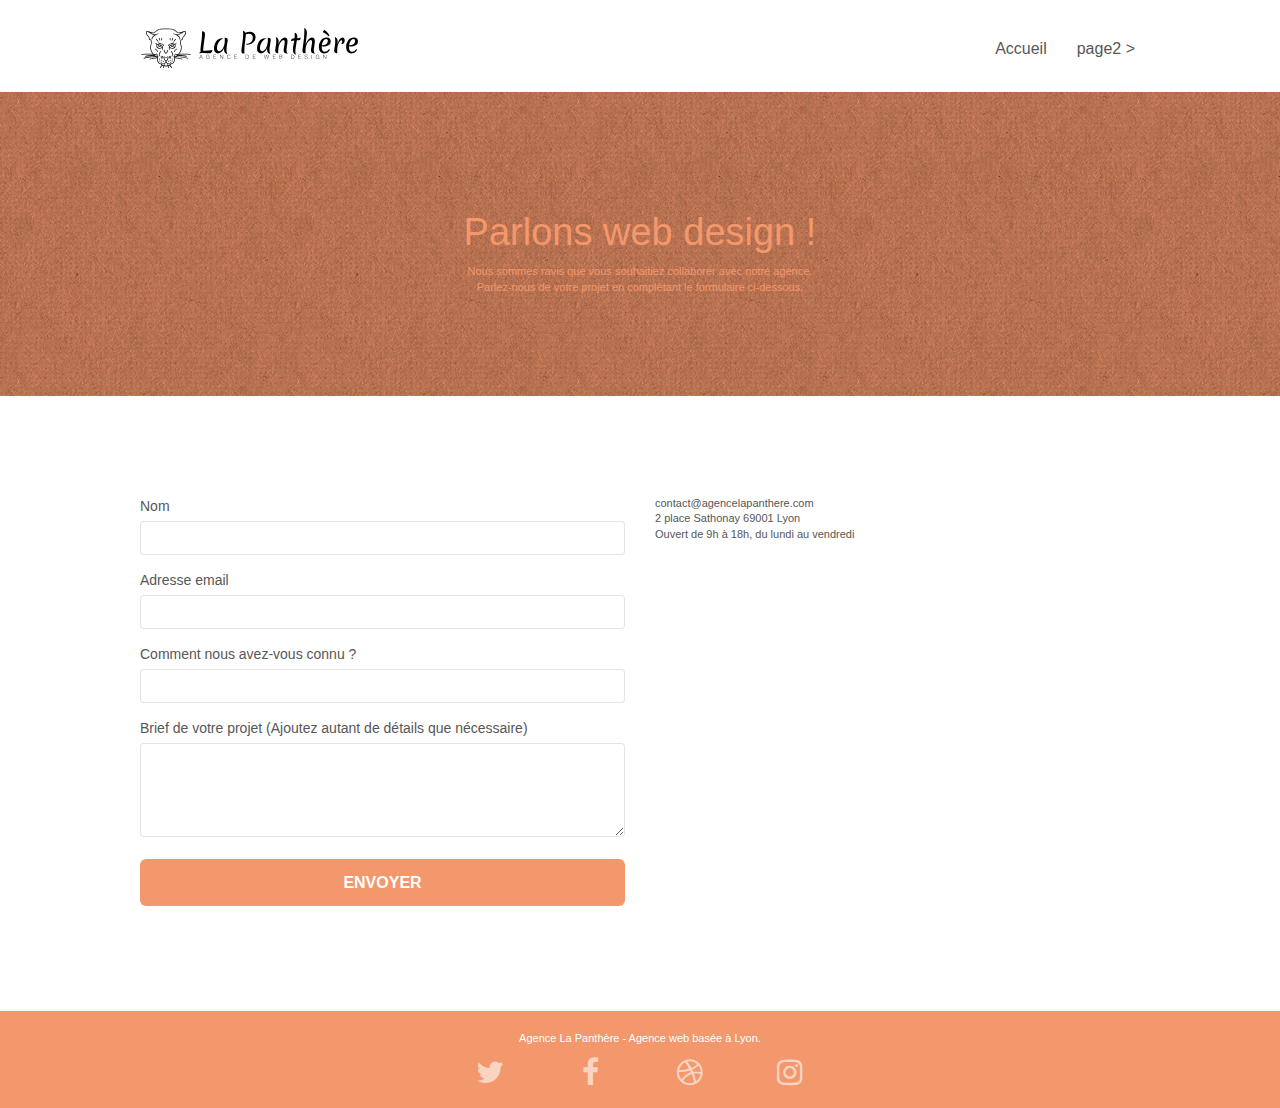
==== page2.html @ c08eaf68 "ajout du dossier" ====
<!doctype html>
<html lang="Default">
<head>
    <meta charset="utf-8">
    <meta name="keywords" content="">
    <meta name="description" content="">
    <meta name="viewport" content="width=device-width, initial-scale=1.0, viewport-fit=cover">
    <link rel="shortcut icon" type="image/png" href="favicon.jpg">
    
	<link rel="stylesheet" type="text/css" href="./css/bootstrap.css">
	<link rel="stylesheet" type="text/css" href="style.css">
	<link rel="stylesheet" type="text/css" href="./css/font-awesome.css">
	<link rel="stylesheet" type="text/css" href="./css/et-line.css">
	
    
	<script src="./js/jquery-2.1.0.js"></script>
	<script src="./js/bootstrap.js"></script>
	<script src="./js/blocs.js"></script>
	<script src="./js/jqBootstrapValidation.js"></script>
	<script src="./js/formHandler.js"></script>
    <title>page2</title>

    
<!-- Analytics -->
 
<!-- Analytics END -->
    
</head>
<body>
<!-- Principal conteneur -->
<div class="page-container">
    
<!-- bloc-0 -->
<div class="bloc bgc-white l-bloc " id="bloc-0">
	<div class="container bloc-sm">
		<nav class="navbar row">
			<div class="navbar-header">
				<a class="navbar-brand" href="index.html"><img src="img/agence-la-panthere-monochrome.svg" alt="atlanta web design logo" height="40" /></a>
				<button id="nav-toggle" type="button" class="ui-navbar-toggle navbar-toggle" data-toggle="collapse" data-target=".navbar-1">
					<span class="sr-only">Toggle navigation</span><span class="icon-bar"></span><span class="icon-bar"></span><span class="icon-bar"></span>
				</button>
			</div>
			<div class="collapse navbar-collapse navbar-1 special-dropdown-nav">
				<ul class="site-navigation nav navbar-nav">
					<li>
						<a href="index.html">Accueil</a>
					</li>
					<li>
					</li>
					<li>
						<a href="page2.html">page2 &gt;</a>
					</li>
				</ul>
			</div>
		</nav>
	</div>
</div>
<!-- bloc-0 END -->

<!-- bloc-6 -->
<div class="bloc bg-dots-bg bg-repeat bgc-atomic-tangerine d-bloc bloc-bg-texture texture-paper" id="bloc-6">
	<div class="container bloc-lg">
		<div class="row">
			<div class="col-sm-12">
				<h1 class="text-center hero-bloc-text tc-white">
					Parlons web design !
				</h1>
				<p class="text-center mg-lg tc-white tight-width-whitespace">
					Nous sommes ravis que vous souhaitiez collaborer avec notre agence.<br>
					Parlez-nous de votre projet en complétant le formulaire ci-dessous.
				</p>
			</div>
		</div>
	</div>
</div>
<!-- bloc-6 END -->

<!-- bloc-7 -->
<div class="bloc bgc-white l-bloc" id="bloc-7">
	<div class="container bloc-lg">
		<div class="row">
			<div class="col-sm-6">
				<form id="form_1" novalidate success-msg="Your message has been sent." fail-msg="Sorry it seems that our mail server is not responding, Sorry for the inconvenience!">
					<div class="form-group">
						<label>
							Nom
						</label>
						<input id="name" class="form-control" required />
					</div>
					<div class="form-group">
						<label>
							Adresse email
						</label>
						<input id="email" class="form-control" type="email" required />
					</div>
					<div class="form-group">
						<label>
							Comment nous avez-vous connu ?
						</label>
						<input class="form-control" type="email" required id="input_504" />
					</div>
					<div class="form-group">
						<label>
							Brief de votre projet (Ajoutez autant de détails que nécessaire)<br>
						</label><textarea id="message" class="form-control" rows="4" cols="50" required></textarea>
					</div> 
					<button class="bloc-button btn btn-lg btn-block cta-hero btn-atomic-tangerine" type="submit">
						Envoyer
					</button>
				</form>
			</div>
			<div class="col-sm-6">
				<p>
					contact@agencelapanthere.com<br>2 place Sathonay 69001 Lyon<br>Ouvert de 9h à 18h, du lundi au vendredi<br>
				</p>
			</div>
		</div>
	</div>
</div>
<!-- bloc-7 END -->

<!-- ScrollToTop Button -->
<a class="bloc-button btn btn-d scrollToTop" onclick="scrollToTarget('1')"><span class="fa fa-chevron-up"></span></a>
<!-- ScrollToTop Button END-->


<!-- Footer - bloc-8 -->
<div class="bloc bgc-atomic-tangerine d-bloc" id="bloc-8">
	<div class="container bloc-sm">
		<div class="row">
			<div class="col-sm-12">
				<p class="text-center white">
					Agence La Panthère - Agence web basée à Lyon.<br>
				</p>
				<div class="row row-no-gutters social">
					<div class="col-sm-3">
						<div class="text-center">
							<a class="social" href="index.html"><span class="fa fa-twitter icon-md"></span></a>
						</div>
					</div>
					<div class="col-sm-3">
						<div class="text-center">
							<a class="social" href="index.html"><span class="fa fa-facebook icon-md"></span></a>
						</div>
					</div>
					<div class="col-sm-3">
						<div class="text-center">
							<a class="social" href="index.html"><span class="fa fa-dribbble icon-md"></span></a>
						</div>
					</div>
					<div class="col-sm-3">
						<div class="text-center">
							<a class="social" href="index.html"><span class="fa fa-instagram icon-md"></span></a>
						</div>
					</div>
				</div>
			</div>
		</div>
	</div>
</div>
<!-- Footer - bloc-8 END -->

</div>
<!-- Principal conteneur END -->
    

</body>
</html>
---- style.css ----
body {
    margin: 0;
    padding: 0;
    background: #FFF;
    overflow-x: hidden;
    -webkit-font-smoothing: antialiased;
    -moz-osx-font-smoothing: grayscale;
}

a,
button {
    transition: all .3s ease-in-out;
    outline: none!important;
}

a:hover {
    text-decoration: none;
    cursor: pointer;
}

#page-loading-blocs-notifaction {
    position: fixed;
    top: 0;
    bottom: 0;
    width: 100%;
    z-index: 100000;
    background: #FFFFFF url("img/pageload-spinner.gif") no-repeat center center;
}

.bloc {
    width: 100%;
    clear: both;
    background: 50% 50% no-repeat;
    padding: 0 50px;
    -webkit-background-size: cover;
    -moz-background-size: cover;
    -o-background-size: cover;
    background-size: cover;
    position: relative;
}

.bloc .container {
    padding-left: 0;
    padding-right: 0;
}

.bloc-lg {
    padding: 100px 50px;
}

.bloc-md {
    padding: 50px;
}

.bloc-sm {
    padding: 20px 50px;
}

.bg-center,
.bg-l-edge,
.bg-r-edge,
.bg-t-edge,
.bg-b-edge,
.bg-tl-edge,
.bg-bl-edge,
.bg-tr-edge,
.bg-br-edge,
.bg-repeat {
    -webkit-background-size: auto!important;
    -moz-background-size: auto!important;
    -o-background-size: auto!important;
    background-size: auto!important;
}

.bg-repeat {
    background: repeat;
}

.bg-t-edge {
    background: top no-repeat;
}

.bloc-bg-texture::before {
    content: "";
    background-size: 2px 2px;
    position: absolute;
    top: 0;
    bottom: 0;
    left: 0;
    right: 0;
}

.texture-paper::before {
    background: url("img/texture-paper.png");
    background-size: 280px 280px;
}

.b-parallax {
    background-attachment: fixed;
}

.d-bloc {
    color: rgba(255, 255, 255, .7);
}

.d-bloc button:hover {
    color: rgba(255, 255, 255, .9);
}

.d-bloc .icon-round,
.d-bloc .icon-square,
.d-bloc .icon-rounded,
.d-bloc .icon-semi-rounded-a,
.d-bloc .icon-semi-rounded-b {
    border-color: rgba(255, 255, 255, .9);
}

.d-bloc .divider-h span {
    border-color: rgba(255, 255, 255, .2);
}

.d-bloc .a-btn,
.d-bloc .navbar a,
.d-bloc .navbar-brand,
.d-bloc a .icon-sm,
.d-bloc a .icon-md,
.d-bloc a .icon-lg,
.d-bloc a .icon-xl,
.d-bloc h1 a,
.d-bloc h2 a,
.d-bloc h3 a,
.d-bloc h4 a,
.d-bloc h5 a,
.d-bloc h6 a,
.d-bloc p a {
    color: rgba(255, 255, 255, .6);
}

.d-bloc .a-btn:hover,
.d-bloc .navbar a:hover,
.d-bloc .navbar-brand:hover,
.d-bloc a:hover .icon-sm,
.d-bloc a:hover .icon-md,
.d-bloc a:hover .icon-lg,
.d-bloc a:hover .icon-xl,
.d-bloc h1 a:hover,
.d-bloc h2 a:hover,
.d-bloc h3 a:hover,
.d-bloc h4 a:hover,
.d-bloc h5 a:hover,
.d-bloc h6 a:hover,
.d-bloc p a:hover {
    color: rgba(255, 255, 255, 1);
}

.d-bloc .navbar-toggle .icon-bar {
    background: rgba(255, 255, 255, 1);
}

.d-bloc .btn-wire,
.d-bloc .btn-wire:hover {
    color: rgba(255, 255, 255, 1);
    border-color: rgba(255, 255, 255, 1);
}

.d-bloc .panel {
    color: rgba(0, 0, 0, .5);
}

.d-bloc .panel button:hover {
    color: rgba(0, 0, 0, .7);
}

.d-bloc .panel icon {
    border-color: rgba(0, 0, 0, .7);
}

.d-bloc .panel .divider-h span {
    border-color: rgba(0, 0, 0, .1);
}

.d-bloc .panel .a-btn {
    color: rgba(0, 0, 0, .6);
}

.d-bloc .panel .a-btn:hover {
    color: rgba(0, 0, 0, 1);
}

.d-bloc .panel .btn-wire,
.d-bloc .panel .btn-wire:hover {
    color: rgba(0, 0, 0, .7);
    border-color: rgba(0, 0, 0, .3);
}

.d-bloc .panel,
.l-bloc {
    color: rgba(0, 0, 0, .5);
}

.d-bloc .panel button:hover,
.l-bloc button:hover {
    color: rgba(0, 0, 0, .7);
}

.l-bloc .icon-round,
.l-bloc .icon-square,
.l-bloc .icon-rounded,
.l-bloc .icon-semi-rounded-a,
.l-bloc .icon-semi-rounded-b {
    border-color: rgba(0, 0, 0, .7);
}

.d-bloc .panel .divider-h span,
.l-bloc .divider-h span {
    border-color: rgba(0, 0, 0, .1);
}

.d-bloc .panel .a-btn,
.l-bloc .a-btn,
.l-bloc .navbar a,
.l-bloc .navbar-brand,
.l-bloc a .icon-sm,
.l-bloc a .icon-md,
.l-bloc a .icon-lg,
.l-bloc a .icon-xl,
.l-bloc h1 a,
.l-bloc h2 a,
.l-bloc h3 a,
.l-bloc h4 a,
.l-bloc h5 a,
.l-bloc h6 a,
.l-bloc p a {
    color: rgba(0, 0, 0, .6);
}

.d-bloc .panel .a-btn:hover,
.l-bloc .a-btn:hover,
.l-bloc .navbar a:hover,
.l-bloc .navbar-brand:hover,
.l-bloc a:hover .icon-sm,
.l-bloc a:hover .icon-md,
.l-bloc a:hover .icon-lg,
.l-bloc a:hover .icon-xl,
.l-bloc h1 a:hover,
.l-bloc h2 a:hover,
.l-bloc h3 a:hover,
.l-bloc h4 a:hover,
.l-bloc h5 a:hover,
.l-bloc h6 a:hover,
.l-bloc p a:hover {
    color: rgba(0, 0, 0, 1);
}

.l-bloc .navbar-toggle .icon-bar {
    color: rgba(0, 0, 0, .6);
}

.d-bloc .panel .btn-wire,
.d-bloc .panel .btn-wire:hover,
.l-bloc .btn-wire,
.l-bloc .btn-wire:hover {
    color: rgba(0, 0, 0, .7);
    border-color: rgba(0, 0, 0, .3);
}

.voffset {
    margin-top: 30px;
}

.voffset-lg {
    margin-top: 80px;
}

.row-no-gutters {
    margin-right: 0;
    margin-left: 0;
}

.row.row-no-gutters > [class^="col-"],
.row.row-no-gutters > [class*=" col-"] {
    padding-right: 0;
    padding-left: 0;
}

#bloc-1-hero h1 {
    font-size: 32px;
}

.navbar {
    margin-bottom: 0;
    z-index: 1;
}

.navbar-brand {
    height: auto;
    padding: 3px 15px;
    font-size: 25px;
    font-weight: normal;
    font-weight: 600;
    line-height: 44px;
}

.navbar-brand img {
    max-height: 200px;
    margin: 0 5px 0 0;
    display: inline;
}

.navbar-brand img[src$=svg] {
    min-width: 100px;
}

.nav-center .navbar-brand img {
    margin: 0;
}

.navbar .nav {
    padding-top: 2px;
    margin-right: -16px;
    float: right;
    z-index: 1;
}

.nav > li {
    float: left;
    margin-top: 4px;
    font-size: 16px;
}

.navbar-nav .open .dropdown-menu > li > a {
    text-align: inherit;
}

.nav > li a:hover,
.nav > li a:focus {
    background: transparent;
}

.navbar-toggle {
    margin: 10px 10px 0 0;
    border: 0px;
}

.navbar-toggle:hover {
    background: transparent!important;
}

.navbar-toggle .icon-bar {
    background-color: rgba(0, 0, 0, .5);
    width: 26px;
}

.nav-invert .navbar .nav {
    float: left;
}

.nav-invert .navbar-header,
.nav-invert .navbar-brand {
    float: right;
    position: relative;
    z-index: 2;
}

@media (min-width: 768px) {
    .site-navigation {
        position: absolute;
        top: 50%;
        right: 20px;
        transform: translate(0, -50%);
        -webkit-transform: translateY(-50%);
    }
    .nav > li .dropdown-menu a,
    .nav > li .dropdown-menu a:hover {
        color: #484848;
    }
    .nav-invert .site-navigation {
        left: 0;
        right: 0;
    }
    .nav-center {
        text-align: center;
    }
    .nav-center .navbar-header {
        width: 100%;
    }
    .nav-center .navbar-header,
    .nav-center .navbar-brand,
    .nav-center .nav > li {
        float: none;
        display: inline-block;
    }
    .nav-center .site-navigation {
        position: relative;
        width: 100%;
        right: 0;
        margin-right: 0px;
        margin-top: 20px;
    }
    .nav-center.mini-nav .navbar-toggle {
        float: none;
        margin: 10px auto 0;
    }
}

.nav > li > .dropdown a {
    background: none!important;
    display: block;
    padding: 14px 15px;
}

nav .caret {
    margin: 0 5px;
}

.dropdown-menu .dropdown-menu {
    top: -8px;
    left: 100%;
}

.dropdown-menu .dropmenu-flow-right {
    top: 100%;
    left: 0;
    margin-left: -1px;
    border-top-left-radius: 0;
    border-top-right-radius: 0;
}

.dropdown-menu .dropdown span {
    border: 4px solid black;
    border-top-color: transparent;
    border-right-color: transparent;
    border-bottom-color: transparent;
    margin: 6px -5px 0 0!important;
    float: right;
}

.mg-md {
    margin-top: 10px;
    margin-bottom: 20px;
}

.mg-lg {
    margin-top: 10px;
    margin-bottom: 40px;
}

.btn {
    margin: 0 5px 5px 0;
}

.btn.pull-right {
    margin: 0 0 5px 5px;
}

.btn-d,
.btn-d:hover,
.btn-d:focus {
    color: #FFF;
    background: rgba(0, 0, 0, .3);
}

button {
    outline: none!important;
}

.btn-rd {
    border-radius: 40px;
}

.btn-clean {
    border: 1px solid rgba(0, 0, 0, .08);
    border-bottom-color: rgba(0, 0, 0, .1);
    text-shadow: 0 1px 0 rgba(0, 0, 1, .1);
    box-shadow: 0 1px 3px rgba(0, 0, 1, .25), inset 0 1px 0 0 rgba(255, 255, 255, .15);
}

.icon-md {
    font-size: 30px!important;
}

.icon-lg {
    font-size: 60px!important;
}

.sm-shadow {
    text-shadow: 0 1px 2px rgba(0, 0, 0, .3);
}

.panel-sq,
.panel-sq .panel-heading,
.panel-sq .panel-footer {
    border-radius: 0;
}

.panel-rd {
    border-radius: 30px;
}

.panel-rd .panel-heading {
    border-radius: 29px 29px 0 0;
}

.panel-rd .panel-footer {
    border-radius: 0 0 29px 29px;
}

.form-control {
    border-color: rgba(0, 0, 0, .1);
    box-shadow: none;
}

.scrollToTop {
    width: 40px;
    height: 40px;
    position: fixed;
    bottom: 20px;
    right: 20px;
    opacity: 0;
    z-index: 500;
    transition: all .3s ease-in-out;
}

.scrollToTop span {
    margin-top: 6px;
}

.showScrollTop {
    font-size: 14px;
    opacity: 1;
}

a[data-lightbox] {
    position: relative;
    display: block;
    text-align: center;
}

a[data-lightbox]:hover::before {
    content: "+";
    font-family: "HelveticaNeue-Light", "Helvetica Neue Light", "Helvetica Neue", Helvetica, Arial;
    font-size: 32px;
    width: 50px;
    height: 50px;
    margin-left: -25px;
    border-radius: 50%;
    background: rgba(0, 0, 0, .6);
    color: #FFF;
    font-weight: 100;
    z-index: 1;
    position: absolute;
    top: 50%;
    transform: translateY(-50%);
    -webkit-transform: translateY(-50%);
}

a[data-lightbox]:hover img {
    opacity: 0.6;
    -webkit-animation-fill-mode: none;
    animation-fill-mode: none;
}

#lightbox-modal {
    display: flex;
    align-items: center;
}

#lightbox-modal .modal-dialog {
    width: 90%;
    max-width: 900px;
    margin: 0 auto 0;
}

#lightbox-modal .modal-dialog img {
    max-height: 90vh;
    margin: 0 auto;
}

.lightbox-caption {
    padding: 20px;
    color: #FFF;
    background: rgba(0, 0, 0, .5);
    position: absolute;
    left: 15px;
    right: 15px;
    bottom: 5px;
}

.close-lightbox {
    color: #FFF;
    font-size: 30px;
    position: absolute;
    top: 20px;
    right: 20px;
    z-index: 20;
    background: rgba(0, 0, 0, .5);
    border: none;
    line-height: 30px;
    padding: 0 9px 5px;
    opacity: 0.3;
}

.close-lightbox:hover,
.next-lightbox:hover,
.prev-lightbox:hover {
    opacity: 1.0;
    color: #FFF;
}

.next-lightbox,
.prev-lightbox {
    font-size: 20px;
    color: rgba(255, 255, 255, .9);
    background: rgba(0, 0, 0, .5);
    transition: all .2s ease-in-out;
    position: absolute;
    top: 45%;
    z-index: 1;
    opacity: 0.4;
}

.next-lightbox {
    padding: 6px 8px 1px 13px;
    right: 25px;
}

.prev-lightbox {
    padding: 6px 13px 1px 10px;
    left: 25px;
}

.snapshot-lb .modal-body {
    padding-bottom: 45px;
}

.snapshot-lb .lightbox-caption {
    padding: 0;
    color: rgba(0, 0, 0, .5);
    background: none;
}

h1,
h2,
h3,
h4,
h5,
h6,
p,
label,
.btn,
a {
    font-family: "helvetica";
    font-weight: 400;
    color: #575757!important;
}

.container {
    max-width: 1000px;
}

.hero-bloc-text {
    font-size: 38px;
}

.hero-bloc-text-sub {
    font-size: 36px;
}

.statement-bloc-text {
    line-height: 26px;
    font-style: italic;
    font-size: 20px;
    text-align: center;
    font-weight: lighter;
    max-width: 520px;
    margin: auto auto auto auto;
}

p {
    font-size: 11px;
}

.tight-width-whitespace {
    max-width: 600px;
    margin: auto auto auto auto;
}

.h1 {
    font-size: 20px;
    font-family: "Open Sans";
}

.cta-hero {
    margin-top: 22px;
    color: #FFFFFF!important;
    text-transform: uppercase;
    padding: 12px 28px 12px 28px;
    font-size: 16px;
    font-weight: 700;
}

.social {
    max-width: 400px;
    margin: auto auto auto auto;
}

h2 {
    font-size: 22px;
    line-height: 1.4em;
}

h3 {
    font-size: 15px;
    text-transform: uppercase;
    font-weight: 700;
    color: #333333!important;
}

.med-width-whitespace {
    max-width: 800px;
    margin: auto auto auto auto;
    box-shadow: 0px 0px 0px #000000;
}

h1 {
    color: #333333!important;
}

h4 {
    color: #333333!important;
}

.icons {
    margin-bottom: 14px;
    margin-top: 24px;
}

.white {
    color: #FFFFFF!important;
}

.portfolio-thumb {
    margin-bottom: 24px;
}

.portfolio-row {
    margin-bottom: 44px;
    margin-top: 50px;
}

.avatar {
    box-shadow: 0px 4px 9px rgba(0, 0, 0, 0.3);
}

.black-background {
    background-color: rgba(165, 147, 99, 0.7);
    padding: 40px 40px 40px 40px;
}

.bold-link {
    font-weight: 900;
    text-decoration: underline!important;
}

.bgc-white {
    background-color: #FFFFFF;
}

.bgc-dark-slate-blue {
    background-color: #364577;
}

.bgc-atomic-tangerine {
    background-color: #F3976C;
}

.tc-white {
    color: #F3976C!important;
}

.btn-atomic-tangerine {
    background: #F3976C;
    color: #FFFFFF!important;
}

.btn-atomic-tangerine:hover {
    background: #c27956!important;
    color: #FFFFFF!important;
}

.ltc-white {
    color: #FFFFFF!important;
}

.ltc-white:hover {
    color: #cccccc!important;
}

.ltc-atomic-tangerine {
    color: #F3976C!important;
}

.ltc-atomic-tangerine:hover {
    color: #c27956!important;
}

.icon-dark-slate-blue {
    color: #364577!important;
    border-color: #364577!important;
}

.bg-dots-bg {
    background-image: url("img/dots-bg.png");
}

.bg-lines-h2-bg {
    background-image: url("img/lines-h2-bg.png");
}

.bg-banniere {
    background-image: url("img/agence-la-panthere.jpg");
}

.bg-presentation {
    background-image: url("img/image-de-presentation.bmp");
}

@media (max-width: 1024px) {
    .bloc {
        padding-left: 20px;
        padding-right: 20px;
    }
    .bloc.full-width-bloc,
    .bloc-tile-2.full-width-bloc .container,
    .bloc-tile-3.full-width-bloc .container,
    .bloc-tile-4.full-width-bloc .container {
        padding-left: 0;
        padding-right: 0;
    }
}

@media (max-width: 992px) and (min-width: 768px) {
    .navbar .nav {
        max-width: 80%
    }
    .nav-center.navbar .nav {
        max-width: 100%
    }
}

@media only screen and (min-device-width: 768px) and (max-device-width: 1024px) and (orientation: landscape) {
    .b-parallax {
        background-attachment: scroll;
    }
}

@media only screen and (min-device-width: 1024px) and (max-device-width: 1366px) and (-webkit-min-device-pixel-ratio: 1.5) {
    .b-parallax {
        background-attachment: scroll;
    }
}

@media (max-width: 991px) {
    .container {
        width: 100%;
    }
    .b-parallax {
        background-attachment: scroll;
    }
    .page-container,
    #hero-bloc {
        overflow-x: hidden;
        position: relative;
    }
    .bloc {
        padding-left: constant(safe-area-inset-left);
        padding-right: constant(safe-area-inset-right);
    }
    .bloc-group,
    .bloc-group .bloc {
        display: block;
        width: 100%;
    }
    .bloc-fill-screen .fill-bloc-top-edge,
    .bloc-fill-screen .fill-bloc-bottom-edge {
        padding: 0 20px;
        padding-left: constant(safe-area-inset-left);
        padding-right: constant(safe-area-inset-right);
    }
}

@media (max-width: 767px) {
    .page-container {
        overflow-x: hidden;
        position: relative;
    }
    h1,
    h2,
    h3,
    h4,
    h5,
    h6,
    p,
    #disqus_thread {
        padding-left: 10px!important;
        padding-right: 10px!important;
    }
    .b-parallax {
        background-attachment: scroll;
    }
    .navbar .nav {
        padding-top: 0;
        border-top: 1px solid rgba(0, 0, 0, .2);
        float: none!important;
    }
    .navbar.row {
        margin-left: 0;
        margin-right: 0;
    }
    .site-navigation {
        position: inherit;
        transform: none;
        -webkit-transform: none;
        -ms-transform: none;
    }
    .nav > li {
        margin-top: 0;
        border-bottom: 1px solid rgba(0, 0, 0, .1);
        background: rgba(0, 0, 0, .05);
        text-align: left;
        padding-left: 15px;
        width: 100%;
    }
    .nav > li:hover {
        background: rgba(0, 0, 0, .08);
    }
    .dropdown .dropdown a .caret {
        float: none;
        margin: 5px 0 0 10px!important;
        border: 4px solid black;
        border-bottom-color: transparent;
        border-right-color: transparent;
        border-left-color: transparent;
    }
    #hero-bloc .navbar .nav {
        background: rgba(0, 0, 0, .8);
    }
    #hero-bloc .navbar .nav a {
        color: rgba(255, 255, 255, .6);
    }
    .hero {
        padding: 50px 0;
    }
    .hero-nav {
        left: -1px;
        right: -1px;
    }
    .navbar-collapse {
        padding: 0;
        overflow-x: hidden;
        -webkit-box-shadow: none;
        box-shadow: none;
    }
    .navbar-brand img {
        max-height: 40px;
        width: auto;
    }
    .nav-invert .navbar-header {
        float: none;
        width: 100%;
    }
    .nav-invert .navbar-toggle {
        float: left;
        margin-left: 10px;
    }
    .bloc {
        padding-left: 0;
        padding-right: 0;
    }
    .bloc-xxl,
    .bloc-xl,
    .bloc-lg {
        padding: 40px 0;
    }
    .bloc-sm,
    .bloc-md {
        padding-left: 0;
        padding-right: 0;
    }
    .bloc-tile-2 .container,
    .bloc-tile-3 .container,
    .bloc-tile-4 .container,
    .bloc-fill-screen .fill-bloc-top-edge,
    .bloc-fill-screen .fill-bloc-bottom-edge {
        padding-left: 0;
        padding-right: 0;
    }
    .a-block {
        padding: 0 10px;
    }
    .btn-dwn {
        display: none;
    }
    .voffset {
        margin-top: 5px;
    }
    .voffset-md {
        margin-top: 20px;
    }
    .voffset-lg {
        margin-top: 30px;
    }
    form {
        padding: 5px;
    }
    .close-lightbox {
        display: inline-block;
    }
    .blocsapp-device-iphone5 {
        background-size: 216px 425px;
        padding-top: 60px;
        width: 216px;
        height: 425px;
    }
    .blocsapp-device-iphone5 img {
        width: 180px;
        height: 320px;
    }
}

@media (max-width: 400px) {
    .bloc {
        padding-left: 0;
        padding-right: 0;
    }
}

@media (max-width: 767px) {
    .bloc-mob-center-text {
        text-align: center;
    }
}
---- css/et-line.css ----
@font-face {
    font-family: et-line;
    src: url(../fonts/et-line.eot);
    src: url(../fonts/et-line.eot?#iefix) format('embedded-opentype'), url(../fonts/et-line.woff) format('woff'), url(../fonts/et-line.ttf) format('truetype'), url(../fonts/et-line.svg#et-line) format('svg');
    font-weight: 400;
    font-style: normal
}

.et-icon-adjustments,
.et-icon-alarmclock,
.et-icon-anchor,
.et-icon-aperture,
.et-icon-attachment,
.et-icon-bargraph,
.et-icon-basket,
.et-icon-beaker,
.et-icon-bike,
.et-icon-book-open,
.et-icon-briefcase,
.et-icon-browser,
.et-icon-calendar,
.et-icon-camera,
.et-icon-caution,
.et-icon-chat,
.et-icon-circle-compass,
.et-icon-clipboard,
.et-icon-clock,
.et-icon-cloud,
.et-icon-compass,
.et-icon-desktop,
.et-icon-dial,
.et-icon-document,
.et-icon-documents,
.et-icon-download,
.et-icon-dribbble,
.et-icon-edit,
.et-icon-envelope,
.et-icon-expand,
.et-icon-facebook,
.et-icon-flag,
.et-icon-focus,
.et-icon-gears,
.et-icon-genius,
.et-icon-gift,
.et-icon-global,
.et-icon-globe,
.et-icon-googleplus,
.et-icon-grid,
.et-icon-happy,
.et-icon-hazardous,
.et-icon-heart,
.et-icon-hotairballoon,
.et-icon-hourglass,
.et-icon-key,
.et-icon-laptop,
.et-icon-layers,
.et-icon-lifesaver,
.et-icon-lightbulb,
.et-icon-linegraph,
.et-icon-linkedin,
.et-icon-lock,
.et-icon-magnifying-glass,
.et-icon-map,
.et-icon-map-pin,
.et-icon-megaphone,
.et-icon-mic,
.et-icon-mobile,
.et-icon-newspaper,
.et-icon-notebook,
.et-icon-paintbrush,
.et-icon-paperclip,
.et-icon-pencil,
.et-icon-phone,
.et-icon-picture,
.et-icon-pictures,
.et-icon-piechart,
.et-icon-presentation,
.et-icon-pricetags,
.et-icon-printer,
.et-icon-profile-female,
.et-icon-profile-male,
.et-icon-puzzle,
.et-icon-quote,
.et-icon-recycle,
.et-icon-refresh,
.et-icon-ribbon,
.et-icon-rss,
.et-icon-sad,
.et-icon-scissors,
.et-icon-scope,
.et-icon-search,
.et-icon-shield,
.et-icon-speedometer,
.et-icon-strategy,
.et-icon-streetsign,
.et-icon-tablet,
.et-icon-target,
.et-icon-telescope,
.et-icon-toolbox,
.et-icon-tools,
.et-icon-tools-2,
.et-icon-trophy,
.et-icon-tumblr,
.et-icon-twitter,
.et-icon-upload,
.et-icon-video,
.et-icon-wallet,
.et-icon-wine {
    font-family: et-line;
    speak: none;
    font-style: normal;
    font-weight: 400;
    font-variant: normal;
    text-transform: none;
    line-height: 1;
    -webkit-font-smoothing: antialiased;
    -moz-osx-font-smoothing: grayscale;
    display: inline-block
}

.et-icon-mobile:before {
    content: "\e000"
}

.et-icon-laptop:before {
    content: "\e001"
}

.et-icon-desktop:before {
    content: "\e002"
}

.et-icon-tablet:before {
    content: "\e003"
}

.et-icon-phone:before {
    content: "\e004"
}

.et-icon-document:before {
    content: "\e005"
}

.et-icon-documents:before {
    content: "\e006"
}

.et-icon-search:before {
    content: "\e007"
}

.et-icon-clipboard:before {
    content: "\e008"
}

.et-icon-newspaper:before {
    content: "\e009"
}

.et-icon-notebook:before {
    content: "\e00a"
}

.et-icon-book-open:before {
    content: "\e00b"
}

.et-icon-browser:before {
    content: "\e00c"
}

.et-icon-calendar:before {
    content: "\e00d"
}

.et-icon-presentation:before {
    content: "\e00e"
}

.et-icon-picture:before {
    content: "\e00f"
}

.et-icon-pictures:before {
    content: "\e010"
}

.et-icon-video:before {
    content: "\e011"
}

.et-icon-camera:before {
    content: "\e012"
}

.et-icon-printer:before {
    content: "\e013"
}

.et-icon-toolbox:before {
    content: "\e014"
}

.et-icon-briefcase:before {
    content: "\e015"
}

.et-icon-wallet:before {
    content: "\e016"
}

.et-icon-gift:before {
    content: "\e017"
}

.et-icon-bargraph:before {
    content: "\e018"
}

.et-icon-grid:before {
    content: "\e019"
}

.et-icon-expand:before {
    content: "\e01a"
}

.et-icon-focus:before {
    content: "\e01b"
}

.et-icon-edit:before {
    content: "\e01c"
}

.et-icon-adjustments:before {
    content: "\e01d"
}

.et-icon-ribbon:before {
    content: "\e01e"
}

.et-icon-hourglass:before {
    content: "\e01f"
}

.et-icon-lock:before {
    content: "\e020"
}

.et-icon-megaphone:before {
    content: "\e021"
}

.et-icon-shield:before {
    content: "\e022"
}

.et-icon-trophy:before {
    content: "\e023"
}

.et-icon-flag:before {
    content: "\e024"
}

.et-icon-map:before {
    content: "\e025"
}

.et-icon-puzzle:before {
    content: "\e026"
}

.et-icon-basket:before {
    content: "\e027"
}

.et-icon-envelope:before {
    content: "\e028"
}

.et-icon-streetsign:before {
    content: "\e029"
}

.et-icon-telescope:before {
    content: "\e02a"
}

.et-icon-gears:before {
    content: "\e02b"
}

.et-icon-key:before {
    content: "\e02c"
}

.et-icon-paperclip:before {
    content: "\e02d"
}

.et-icon-attachment:before {
    content: "\e02e"
}

.et-icon-pricetags:before {
    content: "\e02f"
}

.et-icon-lightbulb:before {
    content: "\e030"
}

.et-icon-layers:before {
    content: "\e031"
}

.et-icon-pencil:before {
    content: "\e032"
}

.et-icon-tools:before {
    content: "\e033"
}

.et-icon-tools-2:before {
    content: "\e034"
}

.et-icon-scissors:before {
    content: "\e035"
}

.et-icon-paintbrush:before {
    content: "\e036"
}

.et-icon-magnifying-glass:before {
    content: "\e037"
}

.et-icon-circle-compass:before {
    content: "\e038"
}

.et-icon-linegraph:before {
    content: "\e039"
}

.et-icon-mic:before {
    content: "\e03a"
}

.et-icon-strategy:before {
    content: "\e03b"
}

.et-icon-beaker:before {
    content: "\e03c"
}

.et-icon-caution:before {
    content: "\e03d"
}

.et-icon-recycle:before {
    content: "\e03e"
}

.et-icon-anchor:before {
    content: "\e03f"
}

.et-icon-profile-male:before {
    content: "\e040"
}

.et-icon-profile-female:before {
    content: "\e041"
}

.et-icon-bike:before {
    content: "\e042"
}

.et-icon-wine:before {
    content: "\e043"
}

.et-icon-hotairballoon:before {
    content: "\e044"
}

.et-icon-globe:before {
    content: "\e045"
}

.et-icon-genius:before {
    content: "\e046"
}

.et-icon-map-pin:before {
    content: "\e047"
}

.et-icon-dial:before {
    content: "\e048"
}

.et-icon-chat:before {
    content: "\e049"
}

.et-icon-heart:before {
    content: "\e04a"
}

.et-icon-cloud:before {
    content: "\e04b"
}

.et-icon-upload:before {
    content: "\e04c"
}

.et-icon-download:before {
    content: "\e04d"
}

.et-icon-target:before {
    content: "\e04e"
}

.et-icon-hazardous:before {
    content: "\e04f"
}

.et-icon-piechart:before {
    content: "\e050"
}

.et-icon-speedometer:before {
    content: "\e051"
}

.et-icon-global:before {
    content: "\e052"
}

.et-icon-compass:before {
    content: "\e053"
}

.et-icon-lifesaver:before {
    content: "\e054"
}

.et-icon-clock:before {
    content: "\e055"
}

.et-icon-aperture:before {
    content: "\e056"
}

.et-icon-quote:before {
    content: "\e057"
}

.et-icon-scope:before {
    content: "\e058"
}

.et-icon-alarmclock:before {
    content: "\e059"
}

.et-icon-refresh:before {
    content: "\e05a"
}

.et-icon-happy:before {
    content: "\e05b"
}

.et-icon-sad:before {
    content: "\e05c"
}

.et-icon-facebook:before {
    content: "\e05d"
}

.et-icon-twitter:before {
    content: "\e05e"
}

.et-icon-googleplus:before {
    content: "\e05f"
}

.et-icon-rss:before {
    content: "\e060"
}

.et-icon-tumblr:before {
    content: "\e061"
}

.et-icon-linkedin:before {
    content: "\e062"
}

.et-icon-dribbble:before {
    content: "\e063"
}
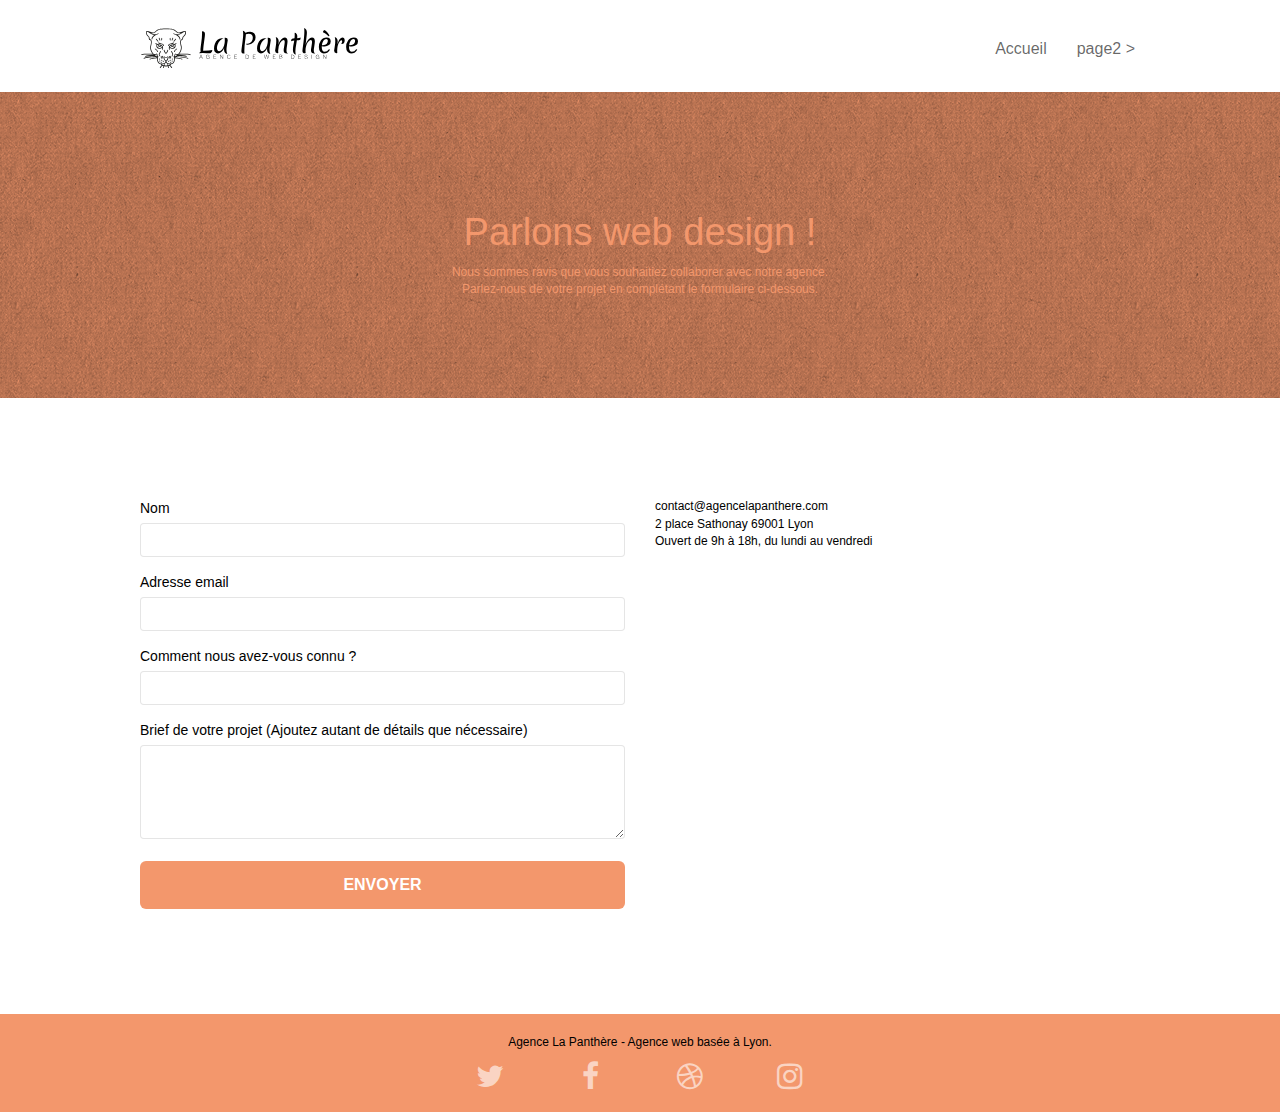
==== commit 1fc0d558: "add html lang fr" ====
--- a/page2.html
+++ b/page2.html
@@ -1,9 +1,10 @@
 <!doctype html>
-<html lang="Default">
+<html lang="fr">
 <head>
     <meta charset="utf-8">
+	<meta name="robots" content="index, follow">
     <meta name="keywords" content="">
-    <meta name="description" content="">
+    <meta name="description" content="L'agence de web design la plus reconnue à Lyon. La Panthère accélère la visiblité de votre entreprise sur internet. Devenez plus attractif, devenez les meilleurs.">
     <meta name="viewport" content="width=device-width, initial-scale=1.0, viewport-fit=cover">
     <link rel="shortcut icon" type="image/png" href="favicon.jpg">
     
--- a/style.css
+++ b/style.css
@@ -100,11 +100,11 @@
 }
 
 .d-bloc {
-    color: rgba(255, 255, 255, .7);
+    color: black;
 }
 
 .d-bloc button:hover {
-    color: rgba(255, 255, 255, .9);
+    color: black;
 }
 
 .d-bloc .icon-round,
@@ -647,11 +647,15 @@
 h6,
 p,
 label,
-.btn,
 a {
     font-family: "helvetica";
     font-weight: 400;
-    color: #575757!important;
+    color: black;
+}
+.btn {
+    font-family: "helvetica";
+    font-weight: 400;
+    color: black; 
 }
 
 .container {
@@ -677,7 +681,7 @@
 }
 
 p {
-    font-size: 11px;
+    font-size: 12px;
 }
 
 .tight-width-whitespace {
@@ -713,7 +717,7 @@
     font-size: 15px;
     text-transform: uppercase;
     font-weight: 700;
-    color: #333333!important;
+    color: black;
 }
 
 .med-width-whitespace {
@@ -723,11 +727,11 @@
 }
 
 h1 {
-    color: #333333!important;
+    color: black;
 }
 
 h4 {
-    color: #333333!important;
+    color: black;
 }
 
 .icons {
@@ -736,7 +740,7 @@
 }
 
 .white {
-    color: #FFFFFF!important;
+    color: black;
 }
 
 .portfolio-thumb {
@@ -818,11 +822,11 @@
 }
 
 .bg-banniere {
-    background-image: url("img/agence-la-panthere.jpg");
+    background-image: url("imgOpt/agence-la-panthere.jpg");
 }
 
 .bg-presentation {
-    background-image: url("img/image-de-presentation.bmp");
+    background-image: url("imgOpt/image-de-presentation.jpg");
 }
 
 @media (max-width: 1024px) {
